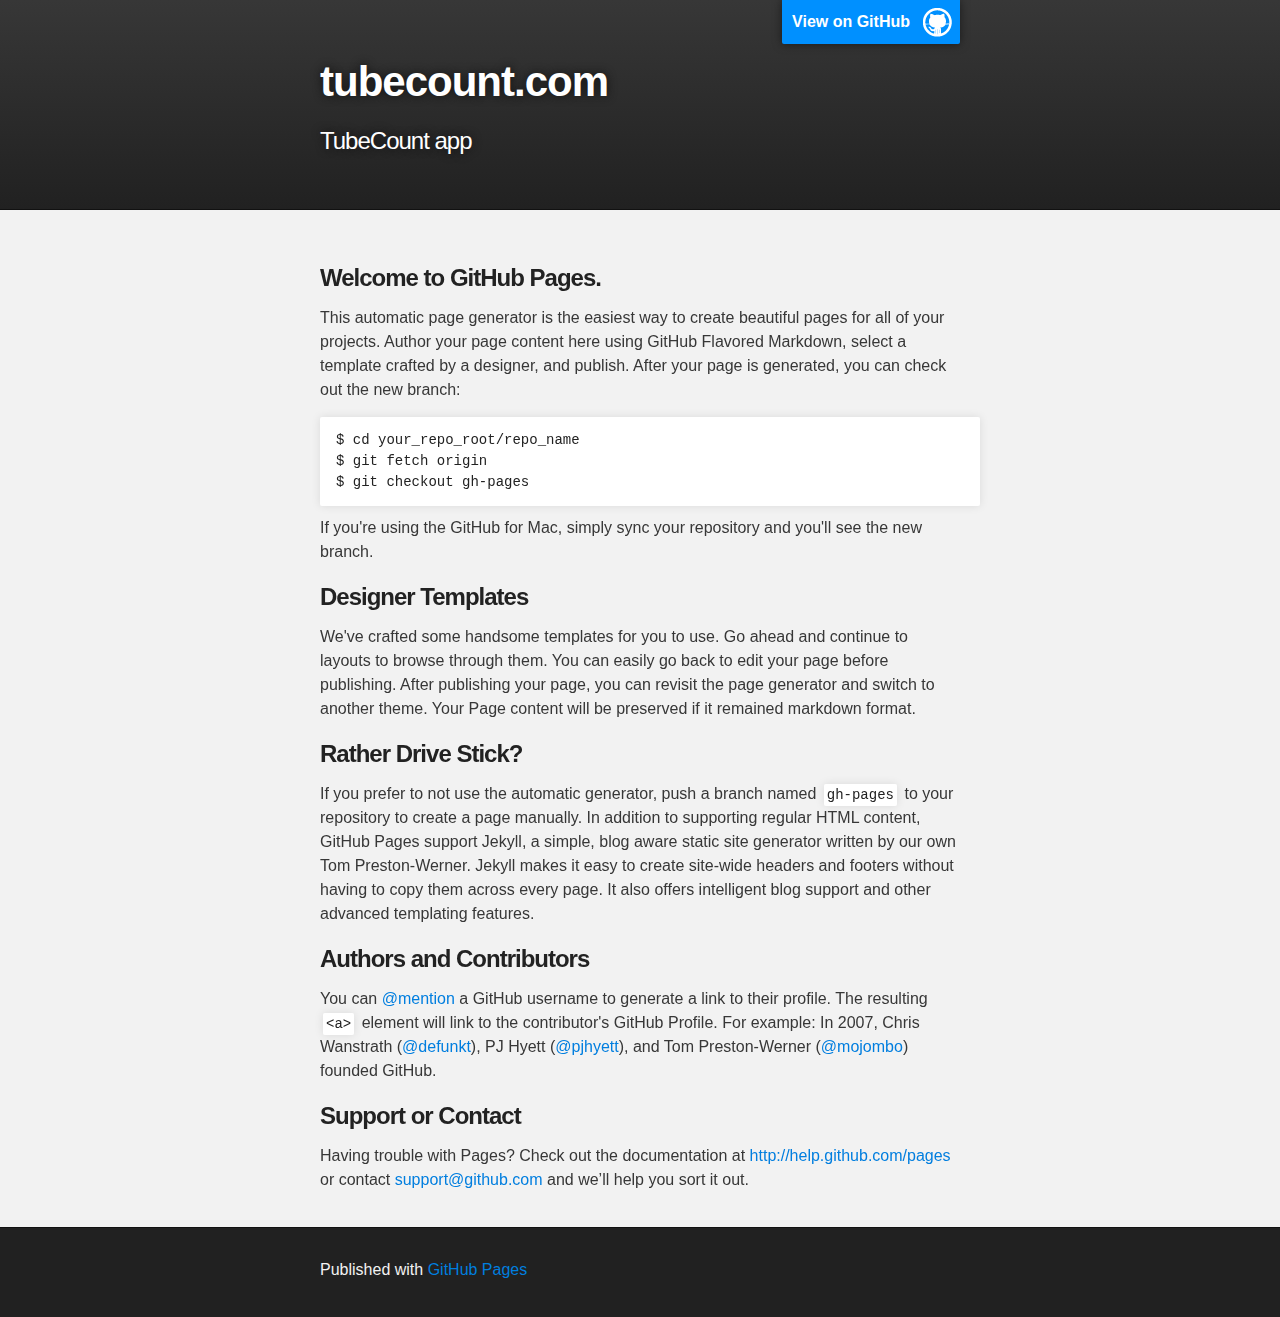
==== index.html @ 754ab429 "Replace master branch with page content via GitHub" ====
<!DOCTYPE html>
<html>

  <head>
    <meta charset='utf-8' />
    <meta http-equiv="X-UA-Compatible" content="chrome=1" />
    <meta name="description" content="tubecount.com : TubeCount app" />

    <link rel="stylesheet" type="text/css" media="screen" href="stylesheets/stylesheet.css">

    <title>tubecount.com</title>
  </head>

  <body>

    <!-- HEADER -->
    <div id="header_wrap" class="outer">
        <header class="inner">
          <a id="forkme_banner" href="https://github.com/tubecount">View on GitHub</a>

          <h1 id="project_title">tubecount.com</h1>
          <h2 id="project_tagline">TubeCount app</h2>

        </header>
    </div>

    <!-- MAIN CONTENT -->
    <div id="main_content_wrap" class="outer">
      <section id="main_content" class="inner">
        <h3>
<a name="welcome-to-github-pages" class="anchor" href="#welcome-to-github-pages"><span class="octicon octicon-link"></span></a>Welcome to GitHub Pages.</h3>

<p>This automatic page generator is the easiest way to create beautiful pages for all of your projects. Author your page content here using GitHub Flavored Markdown, select a template crafted by a designer, and publish. After your page is generated, you can check out the new branch:</p>

<pre><code>$ cd your_repo_root/repo_name
$ git fetch origin
$ git checkout gh-pages
</code></pre>

<p>If you're using the GitHub for Mac, simply sync your repository and you'll see the new branch.</p>

<h3>
<a name="designer-templates" class="anchor" href="#designer-templates"><span class="octicon octicon-link"></span></a>Designer Templates</h3>

<p>We've crafted some handsome templates for you to use. Go ahead and continue to layouts to browse through them. You can easily go back to edit your page before publishing. After publishing your page, you can revisit the page generator and switch to another theme. Your Page content will be preserved if it remained markdown format.</p>

<h3>
<a name="rather-drive-stick" class="anchor" href="#rather-drive-stick"><span class="octicon octicon-link"></span></a>Rather Drive Stick?</h3>

<p>If you prefer to not use the automatic generator, push a branch named <code>gh-pages</code> to your repository to create a page manually. In addition to supporting regular HTML content, GitHub Pages support Jekyll, a simple, blog aware static site generator written by our own Tom Preston-Werner. Jekyll makes it easy to create site-wide headers and footers without having to copy them across every page. It also offers intelligent blog support and other advanced templating features.</p>

<h3>
<a name="authors-and-contributors" class="anchor" href="#authors-and-contributors"><span class="octicon octicon-link"></span></a>Authors and Contributors</h3>

<p>You can <a href="https://github.com/blog/821" class="user-mention">@mention</a> a GitHub username to generate a link to their profile. The resulting <code>&lt;a&gt;</code> element will link to the contributor's GitHub Profile. For example: In 2007, Chris Wanstrath (<a href="https://github.com/defunkt" class="user-mention">@defunkt</a>), PJ Hyett (<a href="https://github.com/pjhyett" class="user-mention">@pjhyett</a>), and Tom Preston-Werner (<a href="https://github.com/mojombo" class="user-mention">@mojombo</a>) founded GitHub.</p>

<h3>
<a name="support-or-contact" class="anchor" href="#support-or-contact"><span class="octicon octicon-link"></span></a>Support or Contact</h3>

<p>Having trouble with Pages? Check out the documentation at <a href="http://help.github.com/pages">http://help.github.com/pages</a> or contact <a href="mailto:support@github.com">support@github.com</a> and we’ll help you sort it out.</p>
      </section>
    </div>

    <!-- FOOTER  -->
    <div id="footer_wrap" class="outer">
      <footer class="inner">
        <p>Published with <a href="http://pages.github.com">GitHub Pages</a></p>
      </footer>
    </div>

    

  </body>
</html>
---- stylesheets/stylesheet.css ----
/*******************************************************************************
Slate Theme for GitHub Pages
by Jason Costello, @jsncostello
*******************************************************************************/

@import url(pygment_trac.css);

/*******************************************************************************
MeyerWeb Reset
*******************************************************************************/

html, body, div, span, applet, object, iframe,
h1, h2, h3, h4, h5, h6, p, blockquote, pre,
a, abbr, acronym, address, big, cite, code,
del, dfn, em, img, ins, kbd, q, s, samp,
small, strike, strong, sub, sup, tt, var,
b, u, i, center,
dl, dt, dd, ol, ul, li,
fieldset, form, label, legend,
table, caption, tbody, tfoot, thead, tr, th, td,
article, aside, canvas, details, embed,
figure, figcaption, footer, header, hgroup,
menu, nav, output, ruby, section, summary,
time, mark, audio, video {
  margin: 0;
  padding: 0;
  border: 0;
  font: inherit;
  vertical-align: baseline;
}

/* HTML5 display-role reset for older browsers */
article, aside, details, figcaption, figure,
footer, header, hgroup, menu, nav, section {
  display: block;
}

ol, ul {
  list-style: none;
}

blockquote, q {
}

table {
  border-collapse: collapse;
  border-spacing: 0;
}

/*******************************************************************************
Theme Styles
*******************************************************************************/

body {
  box-sizing: border-box;
  color:#373737;
  background: #212121;
  font-size: 16px;
  font-family: 'Myriad Pro', Calibri, Helvetica, Arial, sans-serif;
  line-height: 1.5;
  -webkit-font-smoothing: antialiased;
}

h1, h2, h3, h4, h5, h6 {
  margin: 10px 0;
  font-weight: 700;
  color:#222222;
  font-family: 'Lucida Grande', 'Calibri', Helvetica, Arial, sans-serif;
  letter-spacing: -1px;
}

h1 {
  font-size: 36px;
  font-weight: 700;
}

h2 {
  padding-bottom: 10px;
  font-size: 32px;
  background: url('../images/bg_hr.png') repeat-x bottom;
}

h3 {
  font-size: 24px;
}

h4 {
  font-size: 21px;
}

h5 {
  font-size: 18px;
}

h6 {
  font-size: 16px;
}

p {
  margin: 10px 0 15px 0;
}

footer p {
  color: #f2f2f2;
}

a {
  text-decoration: none;
  color: #007edf;
  text-shadow: none;

  transition: color 0.5s ease;
  transition: text-shadow 0.5s ease;
  -webkit-transition: color 0.5s ease;
  -webkit-transition: text-shadow 0.5s ease;
  -moz-transition: color 0.5s ease;
  -moz-transition: text-shadow 0.5s ease;
  -o-transition: color 0.5s ease;
  -o-transition: text-shadow 0.5s ease;
  -ms-transition: color 0.5s ease;
  -ms-transition: text-shadow 0.5s ease;
}

#main_content a:hover {
  color: #0069ba;
  text-shadow: #0090ff 0px 0px 2px;
}

footer a:hover {
  color: #43adff;
  text-shadow: #0090ff 0px 0px 2px;
}

em {
  font-style: italic;
}

strong {
  font-weight: bold;
}

img {
  position: relative;
  margin: 0 auto;
  max-width: 739px;
  padding: 5px;
  margin: 10px 0 10px 0;
  border: 1px solid #ebebeb;

  box-shadow: 0 0 5px #ebebeb;
  -webkit-box-shadow: 0 0 5px #ebebeb;
  -moz-box-shadow: 0 0 5px #ebebeb;
  -o-box-shadow: 0 0 5px #ebebeb;
  -ms-box-shadow: 0 0 5px #ebebeb;
}

pre, code {
  width: 100%;
  color: #222;
  background-color: #fff;

  font-family: Monaco, "Bitstream Vera Sans Mono", "Lucida Console", Terminal, monospace;
  font-size: 14px;

  border-radius: 2px;
  -moz-border-radius: 2px;
  -webkit-border-radius: 2px;



}

pre {
  width: 100%;
  padding: 10px;
  box-shadow: 0 0 10px rgba(0,0,0,.1);
  overflow: auto;
}

code {
  padding: 3px;
  margin: 0 3px;
  box-shadow: 0 0 10px rgba(0,0,0,.1);
}

pre code {
  display: block;
  box-shadow: none;
}

blockquote {
  color: #666;
  margin-bottom: 20px;
  padding: 0 0 0 20px;
  border-left: 3px solid #bbb;
}

ul, ol, dl {
  margin-bottom: 15px
}

ul li {
  list-style: inside;
  padding-left: 20px;
}

ol li {
  list-style: decimal inside;
  padding-left: 20px;
}

dl dt {
  font-weight: bold;
}

dl dd {
  padding-left: 20px;
  font-style: italic;
}

dl p {
  padding-left: 20px;
  font-style: italic;
}

hr {
  height: 1px;
  margin-bottom: 5px;
  border: none;
  background: url('../images/bg_hr.png') repeat-x center;
}

table {
  border: 1px solid #373737;
  margin-bottom: 20px;
  text-align: left;
 }

th {
  font-family: 'Lucida Grande', 'Helvetica Neue', Helvetica, Arial, sans-serif;
  padding: 10px;
  background: #373737;
  color: #fff;
 }

td {
  padding: 10px;
  border: 1px solid #373737;
 }

form {
  background: #f2f2f2;
  padding: 20px;
}

img {
  width: 100%;
  max-width: 100%;
}

/*******************************************************************************
Full-Width Styles
*******************************************************************************/

.outer {
  width: 100%;
}

.inner {
  position: relative;
  max-width: 640px;
  padding: 20px 10px;
  margin: 0 auto;
}

#forkme_banner {
  display: block;
  position: absolute;
  top:0;
  right: 10px;
  z-index: 10;
  padding: 10px 50px 10px 10px;
  color: #fff;
  background: url('../images/blacktocat.png') #0090ff no-repeat 95% 50%;
  font-weight: 700;
  box-shadow: 0 0 10px rgba(0,0,0,.5);
  border-bottom-left-radius: 2px;
  border-bottom-right-radius: 2px;
}

#header_wrap {
  background: #212121;
  background: -moz-linear-gradient(top, #373737, #212121);
  background: -webkit-linear-gradient(top, #373737, #212121);
  background: -ms-linear-gradient(top, #373737, #212121);
  background: -o-linear-gradient(top, #373737, #212121);
  background: linear-gradient(top, #373737, #212121);
}

#header_wrap .inner {
  padding: 50px 10px 30px 10px;
}

#project_title {
  margin: 0;
  color: #fff;
  font-size: 42px;
  font-weight: 700;
  text-shadow: #111 0px 0px 10px;
}

#project_tagline {
  color: #fff;
  font-size: 24px;
  font-weight: 300;
  background: none;
  text-shadow: #111 0px 0px 10px;
}

#downloads {
  position: absolute;
  width: 210px;
  z-index: 10;
  bottom: -40px;
  right: 0;
  height: 70px;
  background: url('../images/icon_download.png') no-repeat 0% 90%;
}

.zip_download_link {
  display: block;
  float: right;
  width: 90px;
  height:70px;
  text-indent: -5000px;
  overflow: hidden;
  background: url(../images/sprite_download.png) no-repeat bottom left;
}

.tar_download_link {
  display: block;
  float: right;
  width: 90px;
  height:70px;
  text-indent: -5000px;
  overflow: hidden;
  background: url(../images/sprite_download.png) no-repeat bottom right;
  margin-left: 10px;
}

.zip_download_link:hover {
  background: url(../images/sprite_download.png) no-repeat top left;
}

.tar_download_link:hover {
  background: url(../images/sprite_download.png) no-repeat top right;
}

#main_content_wrap {
  background: #f2f2f2;
  border-top: 1px solid #111;
  border-bottom: 1px solid #111;
}

#main_content {
  padding-top: 40px;
}

#footer_wrap {
  background: #212121;
}



/*******************************************************************************
Small Device Styles
*******************************************************************************/

@media screen and (max-width: 480px) {
  body {
    font-size:14px;
  }

  #downloads {
    display: none;
  }

  .inner {
    min-width: 320px;
    max-width: 480px;
  }

  #project_title {
  font-size: 32px;
  }

  h1 {
    font-size: 28px;
  }

  h2 {
    font-size: 24px;
  }

  h3 {
    font-size: 21px;
  }

  h4 {
    font-size: 18px;
  }

  h5 {
    font-size: 14px;
  }

  h6 {
    font-size: 12px;
  }

  code, pre {
    min-width: 320px;
    max-width: 480px;
    font-size: 11px;
  }

}
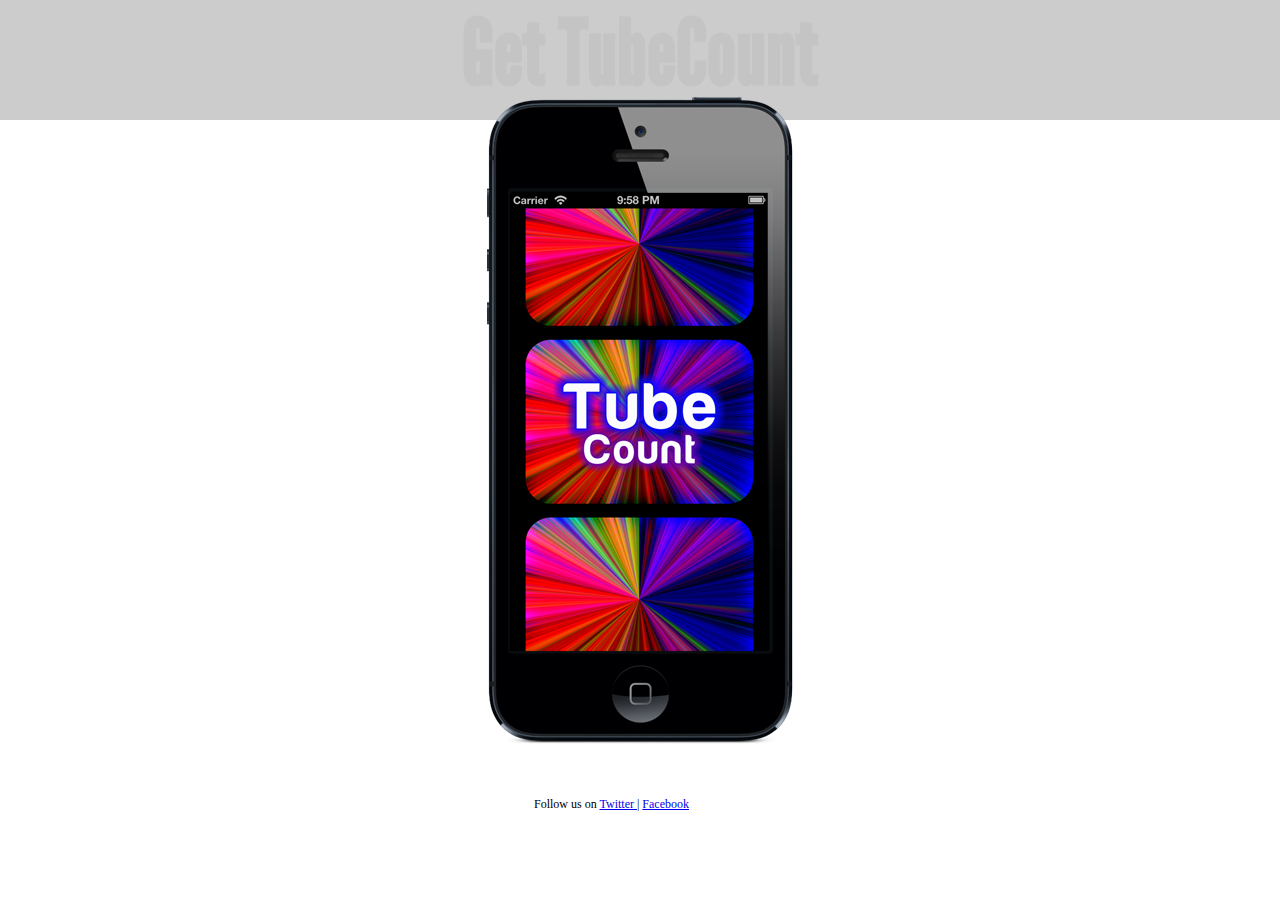
==== commit f229ce52: "setup site" ====
--- a/index.html
+++ b/index.html
@@ -1,74 +1,171 @@
-<!DOCTYPE html>
 <html>
+<head>
+	<title>YouTube statistics app. TubeCount. Viewcount stats, find most viewed video, most liked, most disliked</title>
 
-  <head>
-    <meta charset='utf-8' />
-    <meta http-equiv="X-UA-Compatible" content="chrome=1" />
-    <meta name="description" content="tubecount.com : TubeCount app" />
+<meta name="google-site-verification" content="6rAq_Uyli-56W-pF0S3SwtyQRE3sHC85dMNdGeezKNo" />
 
-    <link rel="stylesheet" type="text/css" media="screen" href="stylesheets/stylesheet.css">
+	<meta property="twitter:card" content="app">
+    <meta property="twitter:price" content="FREE">
+    <meta property="twitter:title" content="TubeCount">
+    <meta property="twitter:site" content="@picoapps">
+    <meta property="twitter:image" content="http://a3.mzstatic.com/us/r1000/106/Purple2/v4/1d/e8/28/1de82863-d360-6796-f3c4-5120d921ad16/mzl.uthmqams.175x175-75.jpg">
+    <meta property="twitter:description" content="Check you daily Youtube viewcounts, find your best liked video, and also check others ">
+    <meta property="twitter:app:name:iphone" content="TubeCount">
+    <meta property="twitter:app:url:iphone" content="tubecount://">
+    <meta property="twitter:app:id:iphone" content="597382350">
+    <meta property="twitter:app:name:ipad" content="TubeCount">
+    <meta property="twitter:app:url:ipad" content="tubecount://">
+    <meta property="twitter:app:id:ipad" content="597382350">    
 
-    <title>tubecount.com</title>
-  </head>
+<style type="text/css">
 
-  <body>
+body{
+	margin:0;
+	padding:0;
+}
 
-    <!-- HEADER -->
-    <div id="header_wrap" class="outer">
-        <header class="inner">
-          <a id="forkme_banner" href="https://github.com/tubecount">View on GitHub</a>
 
-          <h1 id="project_title">tubecount.com</h1>
-          <h2 id="project_tagline">TubeCount app</h2>
+body>div{
+	margin: auto;
+}
 
-        </header>
-    </div>
+@font-face {
+	font-family: 'LeagueGothicRegular';
+	src: url('League_Gothic-webfont.eot');
+	src: local('☺'), url('league-gothic/League_Gothic-webfont.woff') format('woff'), url('league-gothic/League_Gothic-webfont.ttf') format('truetype'), url('league-gothic/League_Gothic-webfont.svg#webfontpm5EArBj') format('svg');
+	font-weight: normal;
+	font-style: normal;
+}
 
-    <!-- MAIN CONTENT -->
-    <div id="main_content_wrap" class="outer">
-      <section id="main_content" class="inner">
-        <h3>
-<a name="welcome-to-github-pages" class="anchor" href="#welcome-to-github-pages"><span class="octicon octicon-link"></span></a>Welcome to GitHub Pages.</h3>
 
-<p>This automatic page generator is the easiest way to create beautiful pages for all of your projects. Author your page content here using GitHub Flavored Markdown, select a template crafted by a designer, and publish. After your page is generated, you can check out the new branch:</p>
+#download{
+	display:block;
+	margin:auto;
+	background:url(http://linkmaker.itunes.apple.com/htmlResources/assets/images/web/linkmaker/badge_appstore-lrg.png) no-repeat;
+	width:135px;
+	height:40px;
 
-<pre><code>$ cd your_repo_root/repo_name
-$ git fetch origin
-$ git checkout gh-pages
-</code></pre>
+	@media only screen{
+		background-image:url(http://linkmaker.itunes.apple.com/htmlResources/assets/images/web/linkmaker/badge_appstore-lrg.svg);
+	}
+}
 
-<p>If you're using the GitHub for Mac, simply sync your repository and you'll see the new branch.</p>
 
-<h3>
-<a name="designer-templates" class="anchor" href="#designer-templates"><span class="octicon octicon-link"></span></a>Designer Templates</h3>
+#slideshow{
+	width:307;
+	margin-top: -25px;
+	height: 658px;
 
-<p>We've crafted some handsome templates for you to use. Go ahead and continue to layouts to browse through them. You can easily go back to edit your page before publishing. After publishing your page, you can revisit the page generator and switch to another theme. Your Page content will be preserved if it remained markdown format.</p>
+}
 
-<h3>
-<a name="rather-drive-stick" class="anchor" href="#rather-drive-stick"><span class="octicon octicon-link"></span></a>Rather Drive Stick?</h3>
+#info{
+	font-family: "LeagueGothicRegular";
+	color: rgb(136, 136, 136);
+	background-color: #ccc;
+	height: 120px;
+}
 
-<p>If you prefer to not use the automatic generator, push a branch named <code>gh-pages</code> to your repository to create a page manually. In addition to supporting regular HTML content, GitHub Pages support Jekyll, a simple, blog aware static site generator written by our own Tom Preston-Werner. Jekyll makes it easy to create site-wide headers and footers without having to copy them across every page. It also offers intelligent blog support and other advanced templating features.</p>
+#info>h1{
+	display:none;
+	font-size: 90px;
+	text-align: center;
+}
 
-<h3>
-<a name="authors-and-contributors" class="anchor" href="#authors-and-contributors"><span class="octicon octicon-link"></span></a>Authors and Contributors</h3>
+#footer{
+	width: 212px;
+	font-family: verdana;
+	font-size: 12px;
+	margin-top: 4;
+}
 
-<p>You can <a href="https://github.com/blog/821" class="user-mention">@mention</a> a GitHub username to generate a link to their profile. The resulting <code>&lt;a&gt;</code> element will link to the contributor's GitHub Profile. For example: In 2007, Chris Wanstrath (<a href="https://github.com/defunkt" class="user-mention">@defunkt</a>), PJ Hyett (<a href="https://github.com/pjhyett" class="user-mention">@pjhyett</a>), and Tom Preston-Werner (<a href="https://github.com/mojombo" class="user-mention">@mojombo</a>) founded GitHub.</p>
 
-<h3>
-<a name="support-or-contact" class="anchor" href="#support-or-contact"><span class="octicon octicon-link"></span></a>Support or Contact</h3>
 
-<p>Having trouble with Pages? Check out the documentation at <a href="http://help.github.com/pages">http://help.github.com/pages</a> or contact <a href="mailto:support@github.com">support@github.com</a> and we’ll help you sort it out.</p>
-      </section>
-    </div>
+</style>
 
-    <!-- FOOTER  -->
-    <div id="footer_wrap" class="outer">
-      <footer class="inner">
-        <p>Published with <a href="http://pages.github.com">GitHub Pages</a></p>
-      </footer>
-    </div>
+<script type="text/javascript" src="jquery-1.9.1.min.js"></script>
+<script type="text/javascript" src="jquery.cycle.all.js"></script>
 
-    
+<script type="text/javascript">
 
-  </body>
-</html>
+
+    $(function() {
+     
+	$('#slideshow').cycle({
+      fx: 'fade', // choose your transition type, ex: fade, scrollUp, shuffle, etc...
+      timeout: 5000,
+      before: function(currSlideElement, nextSlideElement, options, forwardFlag){
+        
+         var id = $(nextSlideElement).attr("data-id") ;
+
+         $("#info>h1").hide();
+         $("#txt" + id).fadeIn(2000);
+        
+      }
+    });
+
+    });
+
+</script>
+
+
+<script type="text/javascript">
+
+  var _gaq = _gaq || [];
+  _gaq.push(['_setAccount', 'UA-4947395-6']);
+  _gaq.push(['_trackPageview']);
+
+  (function() {
+    var ga = document.createElement('script'); ga.type = 'text/javascript'; ga.async = true;
+    ga.src = ('https:' == document.location.protocol ? 'https://ssl' : 'http://www') + '.google-analytics.com/ga.js';
+    var s = document.getElementsByTagName('script')[0]; s.parentNode.insertBefore(ga, s);
+  })();
+
+</script>
+
+</head>
+<body>
+
+
+  <div id="info">
+		<h1 id="txt1">Get TubeCount</h1>
+		<h1 id="txt2">Add your YouTube channel</h1>
+		<h1 id="txt3">Select a channel</h1>
+		<h1 id="txt4">View latest viewcounts</h1>
+		<h1 id="txt5">Load more...</h1>	
+		<h1 id="txt6">Sort by new viewcounts</h1>
+		<h1 id="txt7">Find the most liked video</h1>
+		<h1 id="txt8">and most disliked!</h1>
+		<h1 id="txt9">Find the most viewed video</h1>
+		<h1 id="txt10">Get detailed info</h1>
+		<h1 id="txt11">Play the video!</h1>
+ </div>	
+
+
+
+  <div id="slideshow">
+ 	<img data-id="1" src="images/get.png" alt="Get TubeCount from the AppStore">
+	<img data-id="2" src="images/add.png">
+	<img data-id="3" src="images/select.png">
+	<img data-id="4" src="images/latest_ijustine.png">
+	<img data-id="5" src="images/loadmore.png">
+	<img data-id="6" src="images/sortnew.png">
+	<img data-id="7" src="images/likes.png">
+	<img data-id="8" src="images/dislikes.png">
+	<img data-id="9" src="images/best.png">
+	<img data-id="10" src="images/player.png">
+	<img data-id="11" src="images/play.png">
+  </div>
+
+
+<a id="download" href="https://itunes.apple.com/us/app/tubecount/id597382350?mt=8&uo=4" target="itunes_store"></a>
+
+<div id="footer">
+<span>Follow us on </span>
+<a href="http://twitter.com/tubecount">Twitter </a><span>|</span>
+<a href="http://facebook.com/tubecount">Facebook</a>
+</div>
+
+
+
+</body>
+</html>